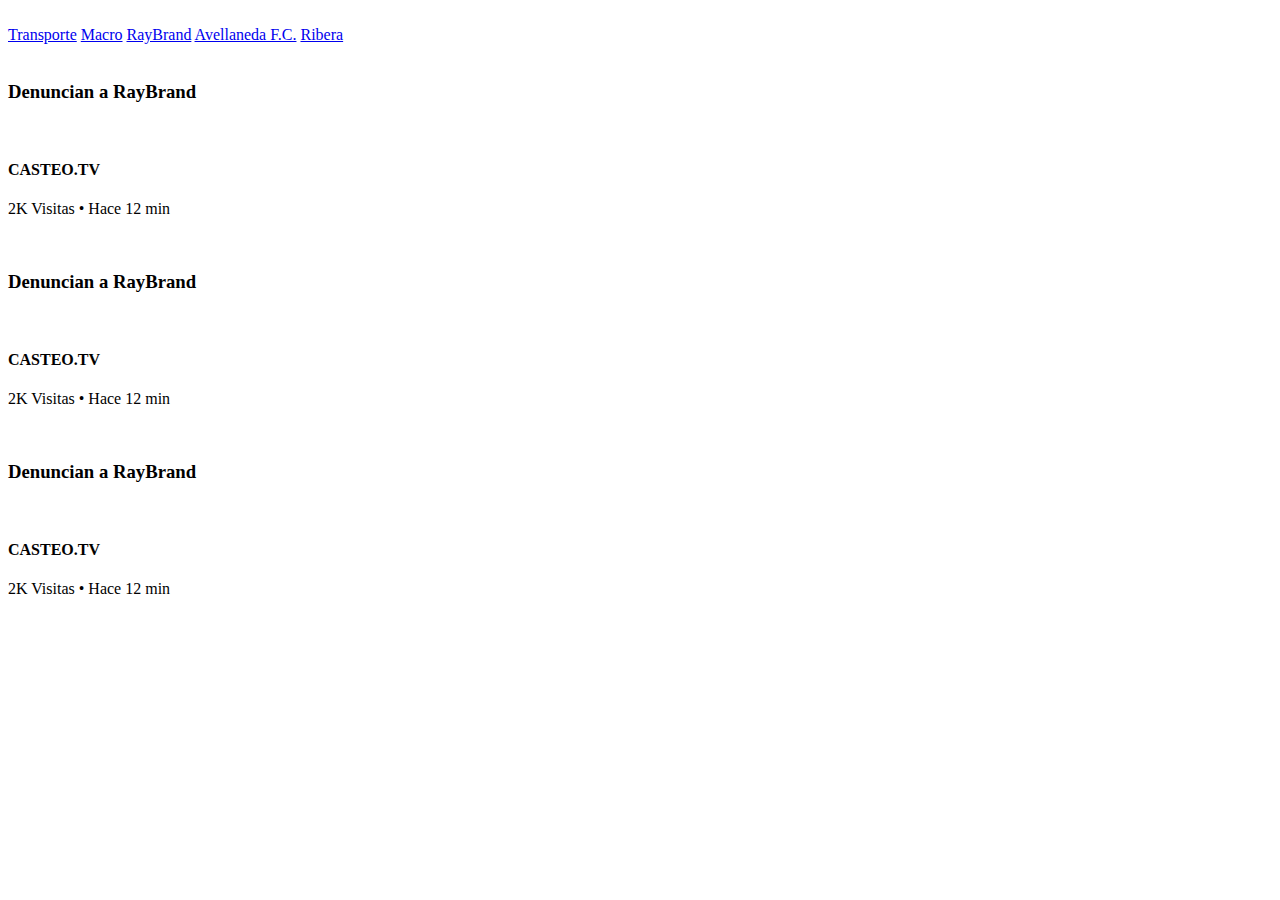
==== index.html @ d491d197 "Create index.html" ====
<!DOCTYPE html>
<html lang="es">
<head>
    <meta charset="UTF-8">
    <meta http-equiv="X-UA-Compatible" content="IE=edge">
    <meta name="viewport" content="width=device-width, initial-scale=1.0">
    <title>Document</title>
    <link rel="stylesheet" href="css/style.css">
    <link rel="preconnect" href="https://fonts.googleapis.com">
    <link rel="preconnect" href="https://fonts.gstatic.com" crossorigin>
    <link href="https://fonts.googleapis.com/css2?family=Roboto&display=swap" rel="stylesheet">
</head>
<body>
    <header>
        <div>
            <div class="icon">
                <img src="img/Freetube-04.svg" alt="">
            </div>
        </div>
        <div>
            <nav>
                <a href="index.html" class="enlase-nav-pic">Transporte</a> 
                <a href="macro.html" class="enlase-nav">Macro</a>
                <a href="raybrand.html" class="enlase-nav">RayBrand</a>
                <a href="avellanedafc.html" class="enlase-nav">Avellaneda F.C.</a>   
                <a href="ribera.html" class="enlase-nav ">Ribera</a>     
            </nav>
        </div>
    </header>
    <div class="contenedor">
        <div class="video">
            <img src="img/casteo.jpg" alt="" class="img-video">
        </div>
        <div class="nombre-video">
            <h3>Denuncian a RayBrand</h3>
        </div>
        <div class="caja-usuario">
                <img src="img/casteo-logo.png" alt="" class="foto-perfil">
            <div class="usuario">
                <h4>CASTEO.TV</h4>
            </div>
            <div class="info">
                <p>2K Visitas • Hace 12 min</p>
            </div>
        </div>
    </div>
    <div class="contenedor"> 
        <div class="video">
            <img src="img/casteo.jpg" alt="" class="img-video">
        </div>
        <div class="nombre-video">
            <h3>Denuncian a RayBrand</h3>
        </div>
        <div class="caja-usuario">
                <img src="img/casteo-logo.png" alt="" class="foto-perfil">
            <div class="usuario">
                <h4>CASTEO.TV</h4>
            </div>
            <div class="info">
                <p>2K Visitas • Hace 12 min</p>
            </div>
        </div>
    </div>
    <div class="contenedor">
        <div class="video">
            <img src="img/casteo.jpg" alt="" class="img-video">
        </div>
        <div class="nombre-video">
            <h3>Denuncian a RayBrand</h3>
        </div>
        <div class="caja-usuario">
                <img src="img/casteo-logo.png" alt="" class="foto-perfil">
            <div class="usuario">
                <h4>CASTEO.TV</h4>
            </div>
            <div class="info">
                <p>2K Visitas • Hace 12 min</p>
            </div>
        </div>
    </div>
</body>
</html>
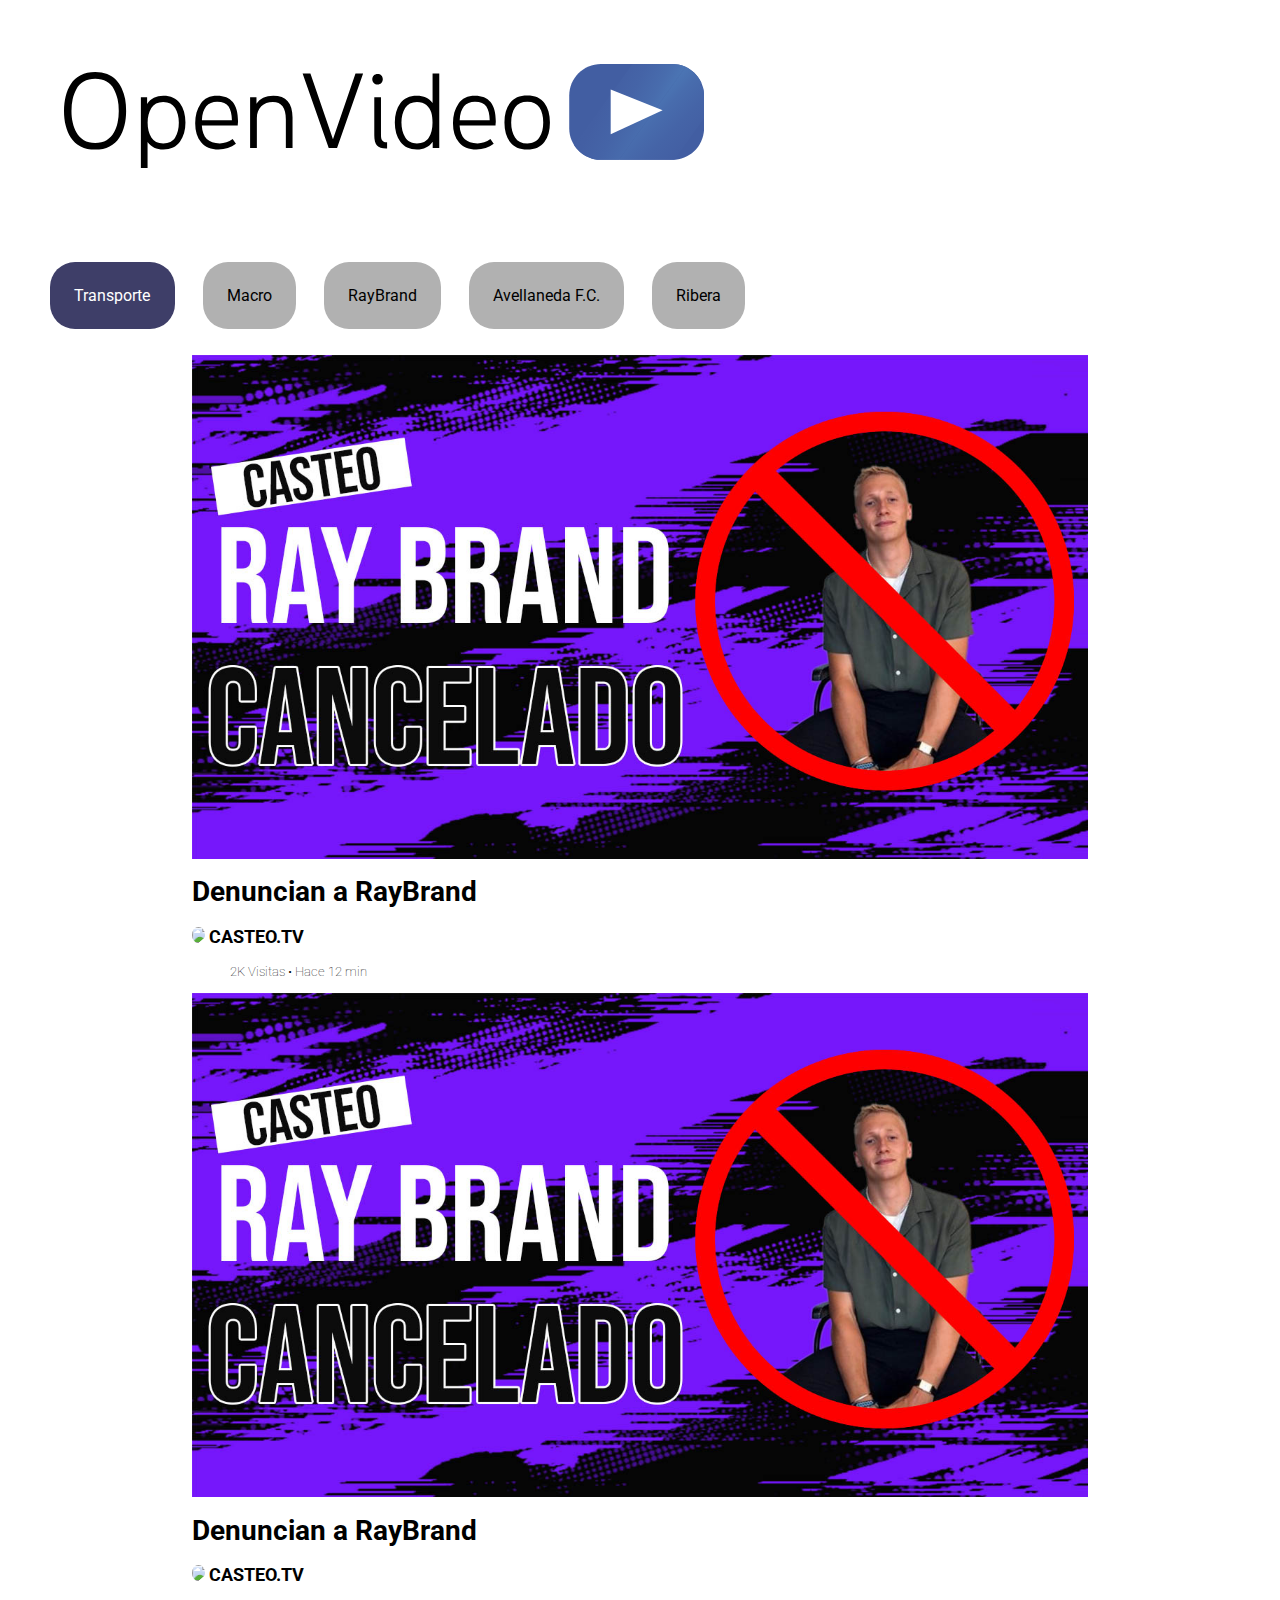
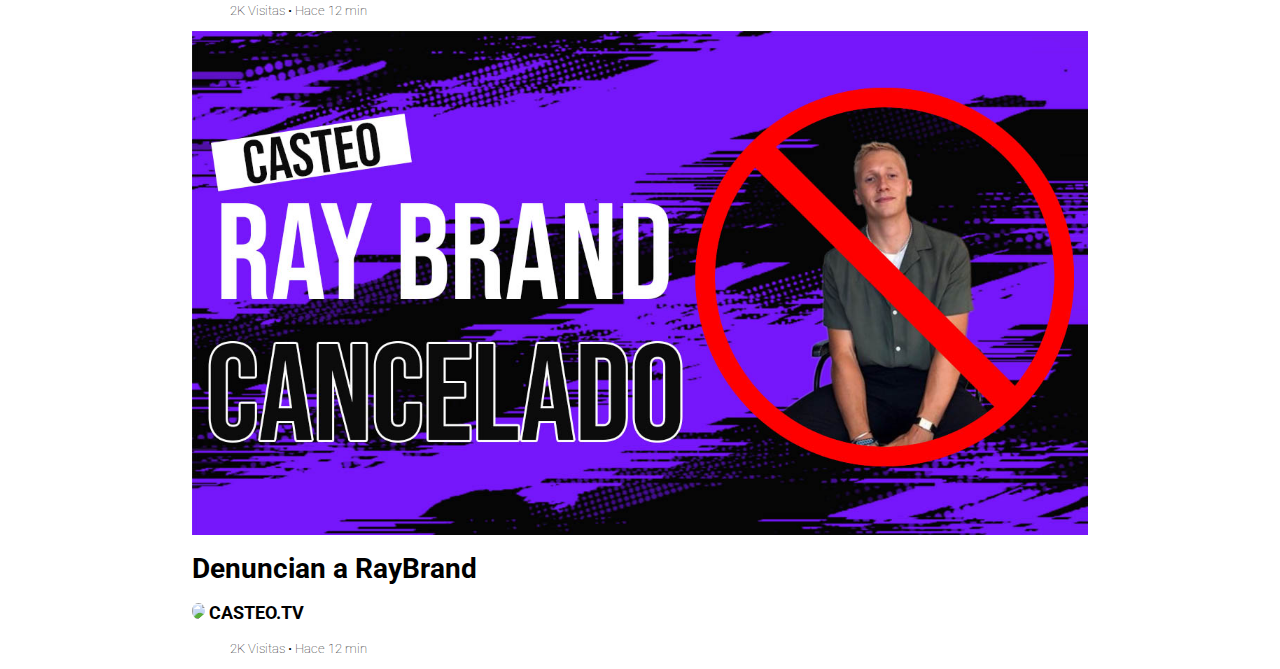
==== commit ee6a6caa: "Add files via upload" ====
--- a/index.html
+++ b/index.html
@@ -1,82 +1,82 @@
-<!DOCTYPE html>
-<html lang="es">
-<head>
-    <meta charset="UTF-8">
-    <meta http-equiv="X-UA-Compatible" content="IE=edge">
-    <meta name="viewport" content="width=device-width, initial-scale=1.0">
-    <title>Document</title>
-    <link rel="stylesheet" href="css/style.css">
-    <link rel="preconnect" href="https://fonts.googleapis.com">
-    <link rel="preconnect" href="https://fonts.gstatic.com" crossorigin>
-    <link href="https://fonts.googleapis.com/css2?family=Roboto&display=swap" rel="stylesheet">
-</head>
-<body>
-    <header>
-        <div>
-            <div class="icon">
-                <img src="img/Freetube-04.svg" alt="">
-            </div>
-        </div>
-        <div>
-            <nav>
-                <a href="index.html" class="enlase-nav-pic">Transporte</a> 
-                <a href="macro.html" class="enlase-nav">Macro</a>
-                <a href="raybrand.html" class="enlase-nav">RayBrand</a>
-                <a href="avellanedafc.html" class="enlase-nav">Avellaneda F.C.</a>   
-                <a href="ribera.html" class="enlase-nav ">Ribera</a>     
-            </nav>
-        </div>
-    </header>
-    <div class="contenedor">
-        <div class="video">
-            <img src="img/casteo.jpg" alt="" class="img-video">
-        </div>
-        <div class="nombre-video">
-            <h3>Denuncian a RayBrand</h3>
-        </div>
-        <div class="caja-usuario">
-                <img src="img/casteo-logo.png" alt="" class="foto-perfil">
-            <div class="usuario">
-                <h4>CASTEO.TV</h4>
-            </div>
-            <div class="info">
-                <p>2K Visitas • Hace 12 min</p>
-            </div>
-        </div>
-    </div>
-    <div class="contenedor"> 
-        <div class="video">
-            <img src="img/casteo.jpg" alt="" class="img-video">
-        </div>
-        <div class="nombre-video">
-            <h3>Denuncian a RayBrand</h3>
-        </div>
-        <div class="caja-usuario">
-                <img src="img/casteo-logo.png" alt="" class="foto-perfil">
-            <div class="usuario">
-                <h4>CASTEO.TV</h4>
-            </div>
-            <div class="info">
-                <p>2K Visitas • Hace 12 min</p>
-            </div>
-        </div>
-    </div>
-    <div class="contenedor">
-        <div class="video">
-            <img src="img/casteo.jpg" alt="" class="img-video">
-        </div>
-        <div class="nombre-video">
-            <h3>Denuncian a RayBrand</h3>
-        </div>
-        <div class="caja-usuario">
-                <img src="img/casteo-logo.png" alt="" class="foto-perfil">
-            <div class="usuario">
-                <h4>CASTEO.TV</h4>
-            </div>
-            <div class="info">
-                <p>2K Visitas • Hace 12 min</p>
-            </div>
-        </div>
-    </div>
-</body>
-</html>
+<!DOCTYPE html>
+<html lang="es">
+<head>
+    <meta charset="UTF-8">
+    <meta http-equiv="X-UA-Compatible" content="IE=edge">
+    <meta name="viewport" content="width=device-width, initial-scale=1.0">
+    <title>Document</title>
+    <link rel="stylesheet" href="css/style.css">
+    <link rel="preconnect" href="https://fonts.googleapis.com">
+    <link rel="preconnect" href="https://fonts.gstatic.com" crossorigin>
+    <link href="https://fonts.googleapis.com/css2?family=Roboto&display=swap" rel="stylesheet">
+</head>
+<body>
+    <header>
+        <div>
+            <div class="icon">
+                <img src="img/Freetube-04.svg" alt="">
+            </div>
+        </div>
+        <div>
+            <nav>
+                <a href="index.html" class="enlase-nav-pic">Transporte</a> 
+                <a href="macro.html" class="enlase-nav">Macro</a>
+                <a href="raybrand.html" class="enlase-nav">RayBrand</a>
+                <a href="avellanedafc.html" class="enlase-nav">Avellaneda F.C.</a>   
+                <a href="ribera.html" class="enlase-nav ">Ribera</a>     
+            </nav>
+        </div>
+    </header>
+    <div class="contenedor">
+        <div class="video">
+            <img src="img/casteo.jpg" alt="" class="img-video">
+        </div>
+        <div class="nombre-video">
+            <h3>Denuncian a RayBrand</h3>
+        </div>
+        <div class="caja-usuario">
+            <img src="https://drive.google.com/uc?export=download&id=1IC8turHIk38vWLVDGPgE3Vnqkr_WQIBg" class="foto-perfil">
+            <div class="usuario">
+                <h4>CASTEO.TV</h4>
+            </div>
+            <div class="info">
+                <p>2K Visitas • Hace 12 min</p>
+            </div>
+        </div>
+    </div>
+    <div class="contenedor"> 
+        <div class="video">
+            <a href="casteoVideo.html"><img src="img/casteo.jpg" alt="" class="img-video"></a>
+        </div>
+        <div class="nombre-video">
+            <h3>Denuncian a RayBrand</h3>
+        </div>
+        <div class="caja-usuario">
+                <img src="https://drive.google.com/uc?export=download&id=1IC8turHIk38vWLVDGPgE3Vnqkr_WQIBg" class="foto-perfil">
+            <div class="usuario">
+                <h4>CASTEO.TV</h4>
+            </div>
+            <div class="info">
+                <p>2K Visitas • Hace 12 min</p>
+            </div>
+        </div>
+    </div>
+    <div class="contenedor">
+        <div class="video">
+            <img src="img/casteo.jpg" alt="" class="img-video">
+        </div>
+        <div class="nombre-video">
+            <h3>Denuncian a RayBrand</h3>
+        </div>
+        <div class="caja-usuario">
+            <img src="https://drive.google.com/uc?export=download&id=1IC8turHIk38vWLVDGPgE3Vnqkr_WQIBg" class="foto-perfil">
+            <div class="usuario">
+                <h4>CASTEO.TV</h4>
+            </div>
+            <div class="info">
+                <p>2K Visitas • Hace 12 min</p>
+            </div>
+        </div>
+    </div>
+</body>
+</html>--- a/css/style.css
+++ b/css/style.css
@@ -0,0 +1,83 @@
+body{
+    font-family: 'Roboto', sans-serif;
+    margin: 0%;
+    padding: 0%;
+}
+.icon{
+    margin: 0%;
+    padding: 5%;
+    width: 50%;
+    height: auto;
+}
+nav{
+margin: 2% 3%;
+}
+.enlase-nav{
+display: inline-block;
+background-color: rgb(177, 177, 177);
+color: #000;
+border-radius: 25px;
+padding: 2% 2%;
+margin: 0% 1%;
+text-decoration: none;
+text-align: center;
+}
+.enlase-nav-pic{
+    display: inline-block;
+    background-color: rgb(62, 62, 104);
+    color: #fff;
+    border-radius: 25px;
+    padding: 2% 2%;
+    margin: 0% 1%;
+    text-decoration: none;
+    text-align: center;
+    }
+.contenedro{
+    margin: 3% 0%;
+    margin-left: 15%;
+    border-bottom-width:medium;
+    border-bottom-style: solid;
+    border-bottom-color: #000;
+}
+.img-video{
+    margin-left: 15%;
+    width: 70%;
+}
+h3{
+    margin: 0%;
+    margin-left: 15%;
+}
+.nombre-video{
+    margin: 1% 0%;
+    font-weight:bolder;
+    font-size:x-large;
+}
+.caja-usuario{
+    margin-left: 15%;
+    display: inline-block;
+}
+.foto-perfil{
+    display: inline-block;
+    width: 5%;
+    border-radius: 50%;
+}
+.usuario{
+    display: inline-block;
+    padding: 1% 0%;
+    
+}
+h4{
+    flex-grow: 1;
+    font-weight: bold;
+    font-size: large;
+    text-align: center;
+    margin: 2% 0%;
+}
+.info{
+    display: inline-block;
+    margin: 0%;
+    margin-left: 15%;
+    padding: 0%;
+    font-weight: lighter;
+    font-size: smaller;
+}
